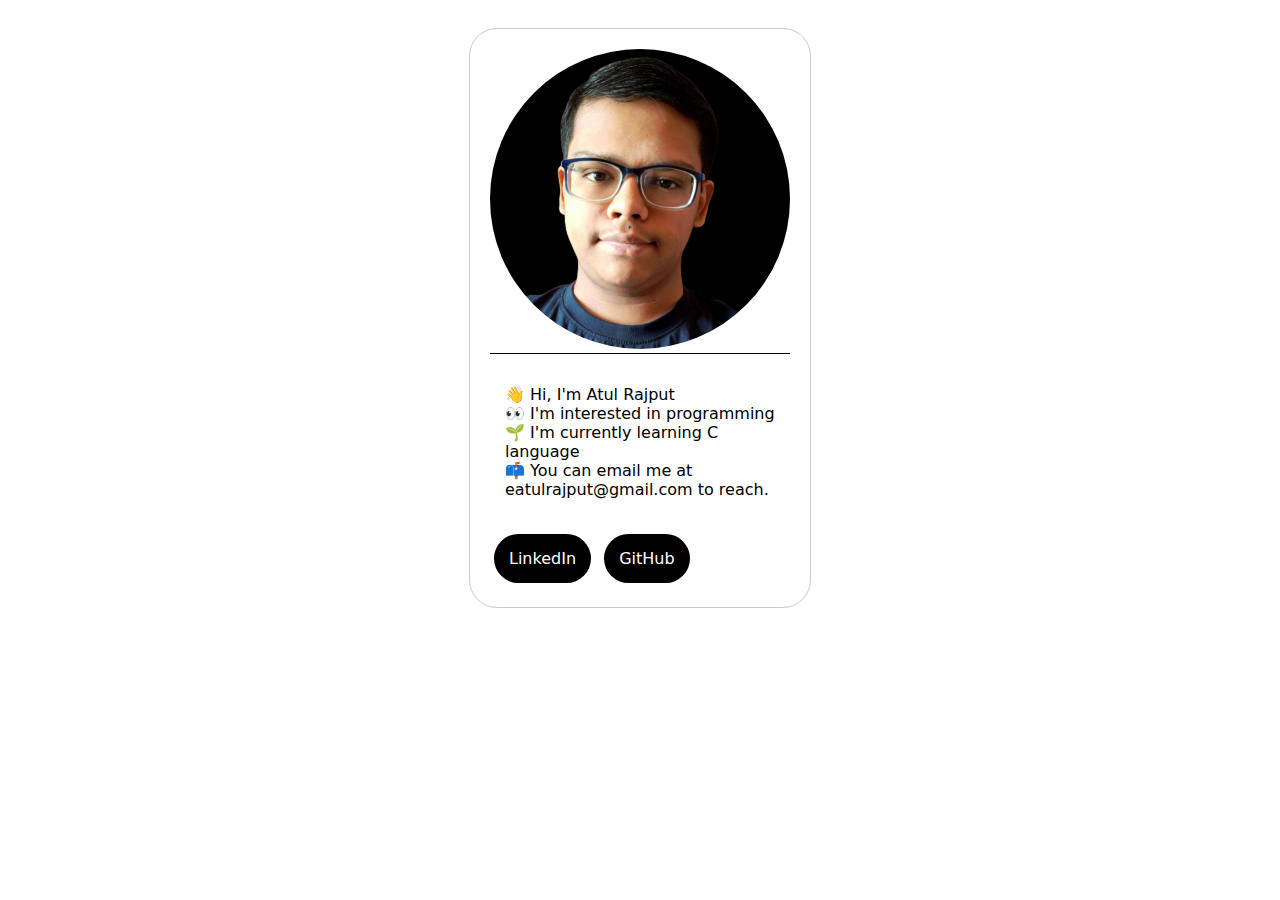
==== index.html @ 0dd29f9e "Add files via upload" ====
<!DOCTYPE html>
<html lang="en">

<head>
    <meta charset="UTF-8">
    <meta http-equiv="X-UA-Compatible" content="IE=edge">
    <meta name="viewport" content="width=device-width, initial-scale=1.0">
    <title>Home</title>
    <link rel="stylesheet" href="style.css">
    <link rel="shortcut icon" href="/Images/icon.png" type="image/x-icon">
</head>

<body>
    <div class="container">
        <!-- Profile -->
        <div class="profile">
            <a target="_blank" href="/Images/p1.png">
                <img src="/Images/p1.png" alt="Profile Picture" width="400">
            </a>
            <div class="desc">
                <p>👋 Hi, I'm Atul Rajput <br>
                    👀 I'm interested in programming <br>
                    🌱 I'm currently learning C language <br>
                    📫 You can email me at eatulrajput@gmail.com to reach.</p>
            </div>
            <a target="_blank" href="https://www.linkedin.com/in/eatulrajput/" class="button">LinkedIn</a>
            <a target="_blank" href="https://www.github.com/atulrajpute/" class="button">GitHub</a>
        </div>
    </div>

</body>

</html>
---- style.css ----
* {
    font-family: system-ui, -apple-system, BlinkMacSystemFont, 'Segoe UI', Roboto, Oxygen, Ubuntu, Cantarell, 'Open Sans', 'Helvetica Neue', sans-serif;
}

.container{
    display: flex;
    justify-content: center;
}

.profile {
    margin: 5px;
    border: 1px solid #ccc;
    float: left;
    width: 300px;
    border-radius: 28px;
    padding: 20px;
    margin: 20px;
    transition: .5s ease-in-out;
}

div.profile:hover {
    
    box-shadow: 0px 0px 40px 1px #777;
}

div.profile img {
    width: 100%;
    height: auto;
    border-radius: 50%;
}

div.desc {
    padding: 15px;
    text-align:left;
    border-top: 1px solid black;
}

.button {
    background-color: black;
    border: none;
    border-radius: 28px;
    color: white;
    padding: 15px;
    text-align: center;
    text-decoration: none;
    display: inline-block;
    font-size: 16px;
    margin: 4px;
    cursor: pointer;

}

/* width */
::-webkit-scrollbar {
    width: 7px;
  }
  
  /* Track */
  ::-webkit-scrollbar-track {
    background: #f1f1f1; 
  }
   
  /* Handle */
  ::-webkit-scrollbar-thumb {
    background: #777; 
    border-radius: 28px;
  }
  
  /* Handle on hover */
  ::-webkit-scrollbar-thumb:hover {
    background: #555; 
  }
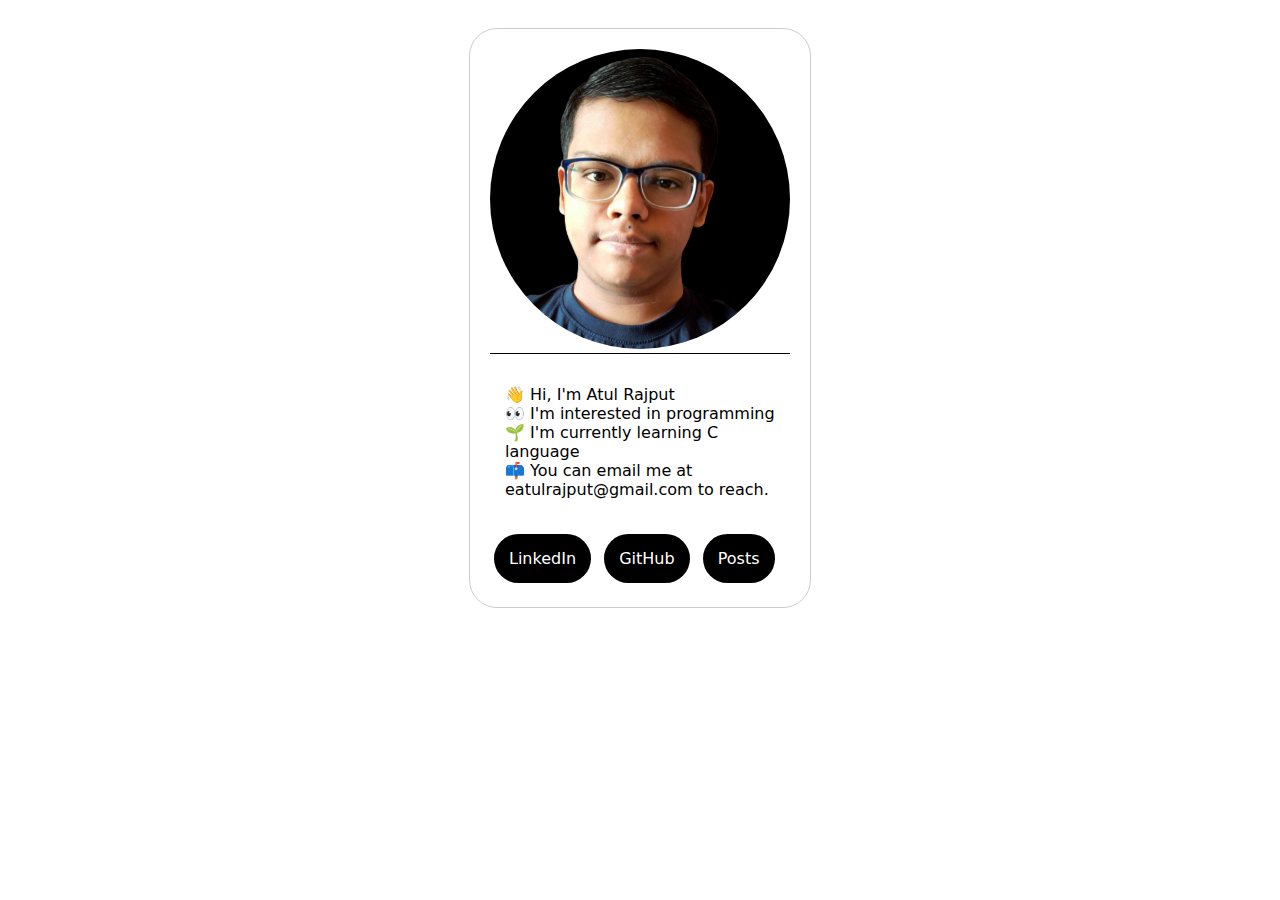
==== commit e33077a1: "Update index.html" ====
--- a/index.html
+++ b/index.html
@@ -25,9 +25,10 @@
             </div>
             <a target="_blank" href="https://www.linkedin.com/in/eatulrajput/" class="button">LinkedIn</a>
             <a target="_blank" href="https://www.github.com/atulrajpute/" class="button">GitHub</a>
+            <a target="_blank" href="/post.html" class="button">Posts</a>
         </div>
     </div>
 
 </body>
 
-</html>+</html>
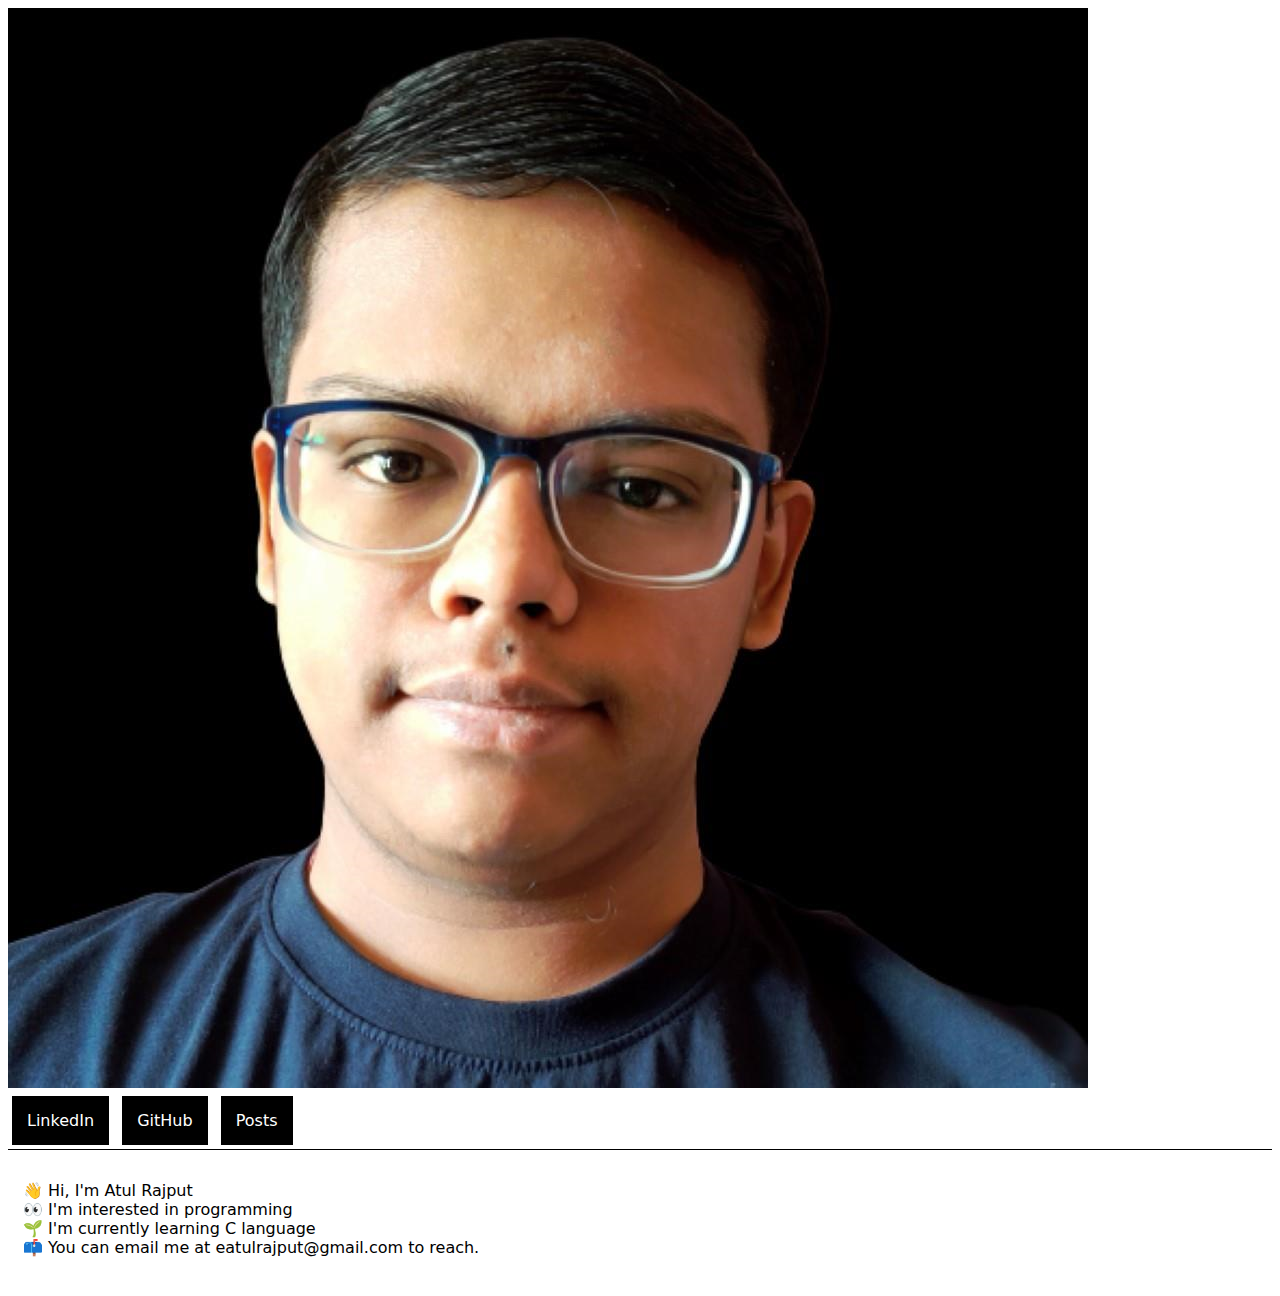
==== commit 154209ef: "Update index.html" ====
--- a/index.html
+++ b/index.html
@@ -5,30 +5,33 @@
     <meta charset="UTF-8">
     <meta http-equiv="X-UA-Compatible" content="IE=edge">
     <meta name="viewport" content="width=device-width, initial-scale=1.0">
-    <title>Home</title>
+    <title>Home | Atul Rajput</title>
     <link rel="stylesheet" href="style.css">
     <link rel="shortcut icon" href="/Images/icon.png" type="image/x-icon">
 </head>
 
 <body>
-    <div class="container">
-        <!-- Profile -->
-        <div class="profile">
-            <a target="_blank" href="/Images/p1.png">
-                <img src="/Images/p1.png" alt="Profile Picture" width="400">
-            </a>
-            <div class="desc">
-                <p>👋 Hi, I'm Atul Rajput <br>
-                    👀 I'm interested in programming <br>
-                    🌱 I'm currently learning C language <br>
-                    📫 You can email me at eatulrajput@gmail.com to reach.</p>
+    <!-- Profile -->
+    <div class="c1">
+        <div class="header">
+            <div class="pp">
+                <img src="/Images/p1.png" alt="Profile Picture">
             </div>
-            <a target="_blank" href="https://www.linkedin.com/in/eatulrajput/" class="button">LinkedIn</a>
-            <a target="_blank" href="https://www.github.com/atulrajpute/" class="button">GitHub</a>
-            <a target="_blank" href="/post.html" class="button">Posts</a>
+            <div class="link">
+                <a target="_blank" href="https://www.linkedin.com/in/eatulrajput/" class="button">LinkedIn</a>
+                <a target="_blank" href="https://www.github.com/atulrajpute/" class="button">GitHub</a>
+                <a target="_blank" href="/post.html" class="button">Posts</a>
+            </div>
         </div>
+        <div class="desc">
+            <p>👋 Hi, I'm Atul Rajput <br>
+                👀 I'm interested in programming <br>
+                🌱 I'm currently learning C language <br>
+                📫 You can email me at eatulrajput@gmail.com to reach.</p>
+        </div>
+
     </div>
-
 </body>
 
+
 </html>
--- a/style.css
+++ b/style.css
@@ -1,10 +1,15 @@
 * {
     font-family: system-ui, -apple-system, BlinkMacSystemFont, 'Segoe UI', Roboto, Oxygen, Ubuntu, Cantarell, 'Open Sans', 'Helvetica Neue', sans-serif;
+}
+
+.body{
+    background-color: whitesmoke;
 }
 
 .container{
     display: flex;
     justify-content: center;
+    background-color: white;
 }
 
 .profile {
@@ -37,8 +42,6 @@
 
 .button {
     background-color: black;
-    border: none;
-    border-radius: 28px;
     color: white;
     padding: 15px;
     text-align: center;
@@ -47,7 +50,15 @@
     font-size: 16px;
     margin: 4px;
     cursor: pointer;
+    transition: .5s ease-in-out;
 
+}
+
+.button:hover {
+    color: black;
+    background-color: white;
+    border-top: solid black;
+    border-bottom: solid black;
 }
 
 /* width */
@@ -69,4 +80,4 @@
   /* Handle on hover */
   ::-webkit-scrollbar-thumb:hover {
     background: #555; 
-  }+  }
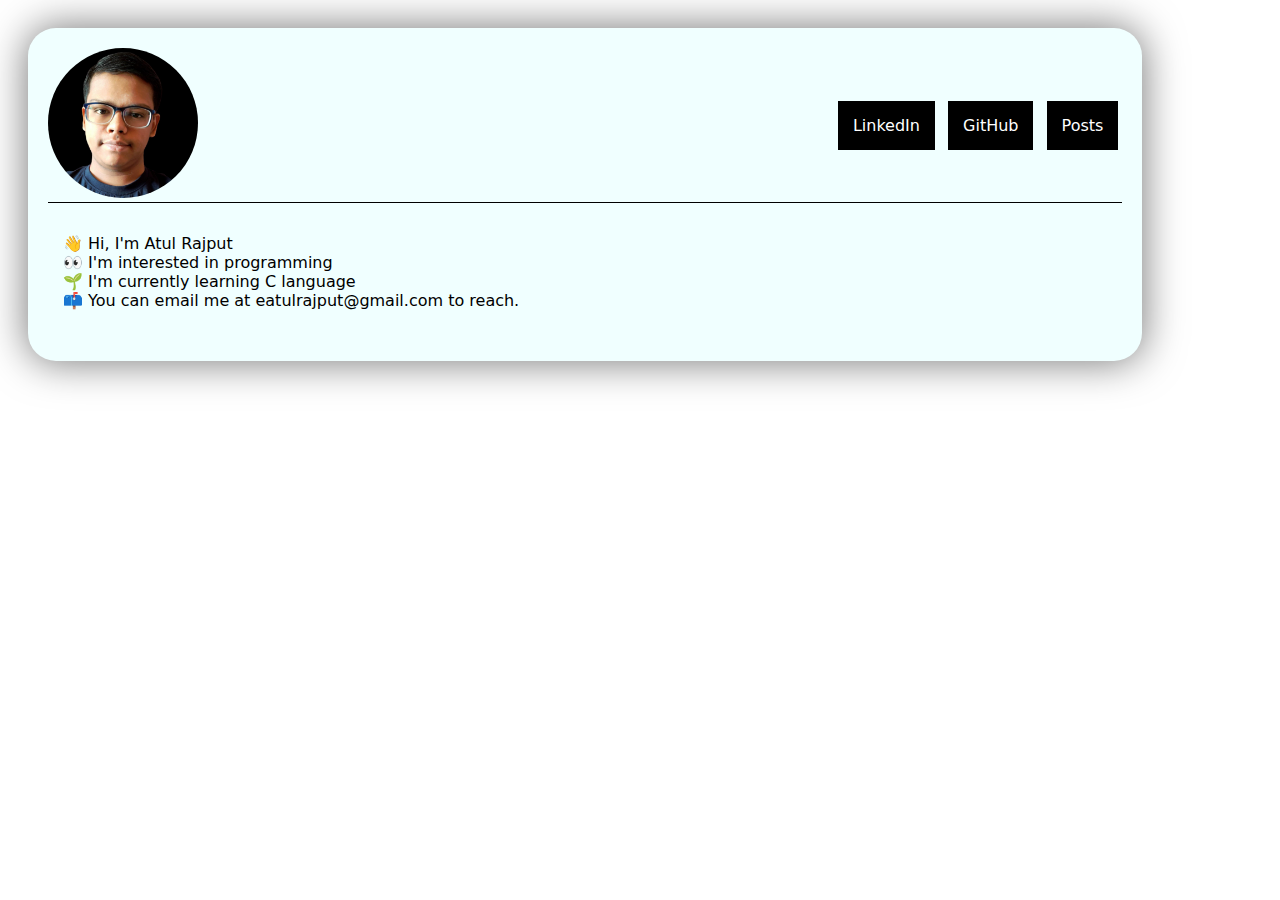
==== commit 0101deda: "Add files via upload" ====
--- a/index.html
+++ b/index.html
@@ -34,4 +34,4 @@
 </body>
 
 
-</html>
+</html>--- a/style.css
+++ b/style.css
@@ -6,32 +6,31 @@
     background-color: whitesmoke;
 }
 
-.container{
-    display: flex;
-    justify-content: center;
-    background-color: white;
-}
-
-.profile {
+.c1 {
     margin: 5px;
-    border: 1px solid #ccc;
+    /* border: 1px solid #ccc; */
     float: left;
     width: 300px;
     border-radius: 28px;
     padding: 20px;
     margin: 20px;
     transition: .5s ease-in-out;
-}
-
-div.profile:hover {
-    
+    background-color: azure;
+    width: 85%;
     box-shadow: 0px 0px 40px 1px #777;
 }
 
-div.profile img {
-    width: 100%;
+
+div.c1 img {
+    width: 150px;
     height: auto;
     border-radius: 50%;
+}
+
+.header{
+    display: flex;
+    justify-content: space-between;
+    align-items: center;
 }
 
 div.desc {
@@ -81,3 +80,10 @@
   ::-webkit-scrollbar-thumb:hover {
     background: #555; 
   }
+
+@media screen and (max-width: 700px) {
+    .header{
+        display: flex;
+        flex-direction: column;
+    }
+}